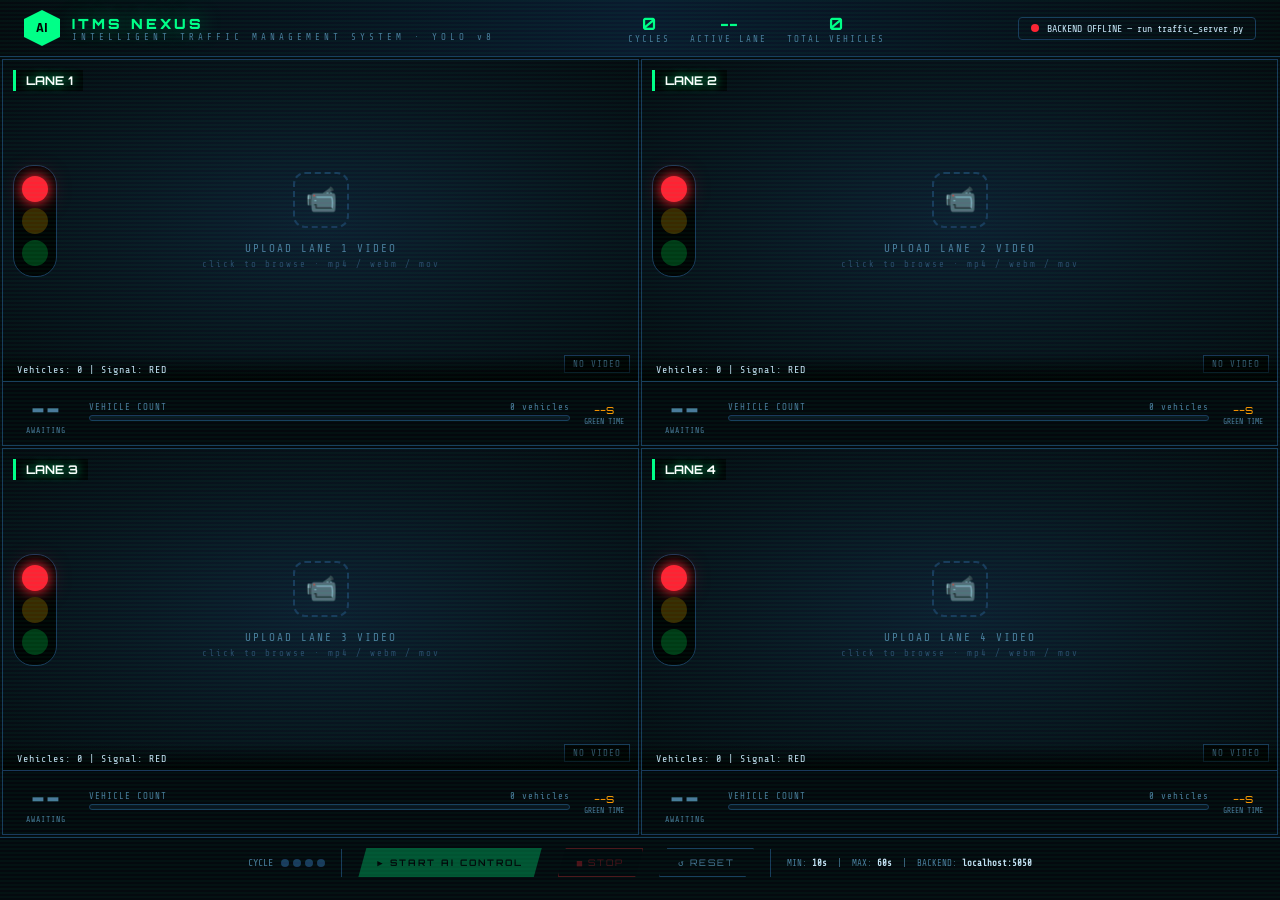
==== traffic_dashboard.html @ fb461bec "Initial commit - AI Traffic Control System" ====
<!DOCTYPE html>
<html lang="en">
<head>
<meta charset="UTF-8" />
<meta name="viewport" content="width=device-width, initial-scale=1.0"/>
<title>AI Traffic Control System</title>
<style>
  @import url('https://fonts.googleapis.com/css2?family=Orbitron:wght@400;700;900&family=Share+Tech+Mono&family=Rajdhani:wght@300;400;600;700&display=swap');

  :root {
    --red: #ff2233;
    --amber: #ff9900;
    --green: #00ff88;
    --bg: #050a0f;
    --panel: #0a1520;
    --border: #1a3a5c;
    --text: #c8e4f8;
    --dim: #4a7a9b;
    --scan: rgba(0,255,136,0.04);
  }

  * { margin:0; padding:0; box-sizing:border-box; }

  body {
    background: var(--bg);
    color: var(--text);
    font-family: 'Rajdhani', sans-serif;
    min-height: 100vh;
    overflow-x: hidden;
  }

  body::before {
    content:'';
    position:fixed; inset:0;
    background: repeating-linear-gradient(0deg,transparent,transparent 2px,var(--scan) 2px,var(--scan) 4px);
    pointer-events:none; z-index:999;
  }

  /* ── HEADER ── */
  header {
    display:flex; align-items:center; justify-content:space-between;
    padding:10px 24px;
    border-bottom:1px solid var(--border);
    background:linear-gradient(90deg,#050a0f,#0a1a2e,#050a0f);
    position:sticky; top:0; z-index:100;
  }
  .logo { display:flex; align-items:center; gap:12px; }
  .logo-icon {
    width:36px; height:36px; background:var(--green);
    clip-path:polygon(50% 0%,100% 25%,100% 75%,50% 100%,0% 75%,0% 25%);
    display:flex; align-items:center; justify-content:center;
    font-size:14px; color:#000; font-weight:900;
    animation:pulse-logo 2s ease-in-out infinite;
  }
  @keyframes pulse-logo{0%,100%{box-shadow:0 0 0 0 rgba(0,255,136,0.4);}50%{box-shadow:0 0 0 8px rgba(0,255,136,0);}}
  .logo-text h1{font-family:'Orbitron',monospace;font-size:14px;font-weight:900;letter-spacing:3px;color:var(--green);text-shadow:0 0 20px rgba(0,255,136,0.5);}
  .logo-text p{font-size:9px;letter-spacing:4px;color:var(--dim);font-family:'Share Tech Mono',monospace;}

  .header-stats{display:flex;gap:20px;}
  .hstat{text-align:center;}
  .hstat-val{font-family:'Orbitron',monospace;font-size:17px;font-weight:700;color:var(--green);}
  .hstat-lbl{font-size:9px;letter-spacing:2px;color:var(--dim);font-family:'Share Tech Mono',monospace;}

  .backend-status{
    display:flex;align-items:center;gap:8px;
    font-family:'Share Tech Mono',monospace;font-size:10px;
    padding:5px 12px; border:1px solid var(--border); border-radius:4px;
  }
  .status-dot{width:8px;height:8px;border-radius:50%;background:var(--dim);transition:background 0.3s;}
  .status-dot.online{background:var(--green);animation:blink 1.2s infinite;}
  .status-dot.error{background:var(--red);}
  @keyframes blink{0%,100%{opacity:1;}50%{opacity:0.3;}}

  /* ── MAIN GRID ── */
  .main {
    display:grid;
    grid-template-columns:1fr 1fr;
    grid-template-rows:1fr 1fr;
    gap:2px; padding:2px;
    height:calc(100vh - 120px);
  }

  /* ── LANE CARD ── */
  .lane-card {
    position:relative;
    background:var(--panel);
    border:1px solid var(--border);
    overflow:hidden;
    display:flex; flex-direction:column;
    transition:border-color 0.3s, box-shadow 0.3s;
  }
  .lane-card.active {
    border-color:var(--green);
    box-shadow:inset 0 0 30px rgba(0,255,136,0.05),0 0 20px rgba(0,255,136,0.15);
  }
  .lane-card.active::after {
    content:'● ACTIVE';
    position:absolute; top:8px; right:10px;
    background:var(--green); color:#000;
    font-family:'Orbitron',monospace; font-size:7px; font-weight:900;
    padding:2px 8px; letter-spacing:2px; z-index:15;
    animation:active-pulse 0.6s ease-in-out infinite alternate;
  }
  @keyframes active-pulse{from{opacity:1;}to{opacity:0.5;}}

  /* ── VIDEO AREA ── */
  .video-wrap{position:relative;flex:1;background:#000;overflow:hidden;}
  .video-wrap video{width:100%;height:100%;object-fit:cover;display:block;}

  .bbox-canvas {
  position: absolute;
  top: 0;
  left: 0;
  width: 100%;
  height: 100%;
  pointer-events: none;
}

  .video-placeholder {
    width:100%; height:100%;
    display:flex; flex-direction:column; align-items:center; justify-content:center; gap:14px;
    cursor:pointer;
    background:radial-gradient(ellipse at center,#0d1e30 0%,#050a0f 100%);
    transition:background 0.3s;
  }
  .video-placeholder:hover{background:radial-gradient(ellipse at center,#0d2a40 0%,#050a0f 100%);}
  .upload-icon{
    width:56px; height:56px;
    border:2px dashed var(--border); border-radius:12px;
    display:flex; align-items:center; justify-content:center; font-size:26px;
    transition:border-color 0.3s,transform 0.3s;
  }
  .video-placeholder:hover .upload-icon{border-color:var(--green);transform:scale(1.05);}
  .upload-text{text-align:center;font-size:11px;letter-spacing:2px;color:var(--dim);font-family:'Share Tech Mono',monospace;}
  .upload-text span{display:block;margin-top:4px;font-size:9px;color:#2a4a6a;}

  /* ── TRAFFIC LIGHT ── */
  .traffic-light{
    position:absolute; left:10px; top:50%; transform:translateY(-50%);
    display:flex; flex-direction:column; gap:6px;
    background:rgba(0,0,0,0.85); border:1px solid #1a3a5c;
    border-radius:20px; padding:10px 8px; z-index:20;
  }
  .light{width:26px;height:26px;border-radius:50%;transition:all 0.3s;}
  .light.red-l   {background:#3a0a0a;}
  .light.amber-l {background:#3a2a00;}
  .light.green-l {background:#003a15;}
  .light.red-l.on   {background:var(--red);  box-shadow:0 0 12px var(--red),  0 0 24px rgba(255,34,51,0.4);}
  .light.amber-l.on {background:var(--amber);box-shadow:0 0 12px var(--amber),0 0 24px rgba(255,153,0,0.4);}
  .light.green-l.on {background:var(--green);box-shadow:0 0 12px var(--green),0 0 24px rgba(0,255,136,0.4);}

  /* ── LANE LABEL ── */
  .lane-label{
    position:absolute; top:10px; left:10px;
    font-family:'Orbitron',monospace; font-size:12px; font-weight:700;
    color:#fff; text-shadow:0 0 10px rgba(0,255,136,0.8);
    background:rgba(0,0,0,0.65); padding:3px 10px;
    border-left:3px solid var(--green); z-index:10;
  }

  /* ── ANALYSIS BADGE ── */
  .analysis-badge{
    position:absolute; bottom:8px; right:8px;
    background:rgba(0,0,0,0.75); border:1px solid var(--border);
    font-family:'Share Tech Mono',monospace; font-size:9px;
    color:var(--dim); padding:3px 8px; letter-spacing:1px; z-index:10;
    transition:color 0.3s,border-color 0.3s;
  }
  .analysis-badge.detecting{color:var(--amber);border-color:var(--amber);animation:blink 0.8s infinite;}
  .analysis-badge.done{color:var(--green);border-color:rgba(0,255,136,0.4);}

  /* ── DENSITY OVERLAY ── */
  .density-overlay{
    position:absolute; bottom:0; left:0; right:0;
    background:linear-gradient(transparent,rgba(0,0,0,0.88));
    padding:10px 14px 6px;
    font-family:'Share Tech Mono',monospace; font-size:10px;
    color:#c8e4f8; letter-spacing:1px; z-index:10;
  }

  /* ── SCANNING LINE ── */
  .scanning .scan-line{
    position:absolute; left:0; right:0; height:2px;
    background:linear-gradient(90deg,transparent,var(--green),transparent);
    animation:scan-move 1.8s linear infinite;
    pointer-events:none; z-index:5;
  }
  @keyframes scan-move{from{top:0;}to{top:100%;}}

  /* ── BOTTOM BAR ── */
  .lane-bottom{
    padding:7px 12px;
    background:rgba(0,0,0,0.6);
    border-top:1px solid var(--border);
    display:flex; align-items:center; gap:12px;
    min-height:64px;
  }

  .timer-block{display:flex;flex-direction:column;align-items:center;gap:2px;min-width:62px;}
  .timer-display{
    font-family:'Orbitron',monospace; font-size:26px; font-weight:900;
    letter-spacing:2px; transition:color 0.3s,text-shadow 0.3s;
    color:var(--dim);
  }
  .timer-display.counting{color:var(--green);text-shadow:0 0 15px rgba(0,255,136,0.6);}
  .timer-display.waiting {color:var(--red);  text-shadow:0 0 10px rgba(255,34,51,0.4);}
  .timer-sub{font-family:'Share Tech Mono',monospace;font-size:8px;color:var(--dim);letter-spacing:1px;}

  .density-bar-wrap{flex:1;}
  .density-label{
    display:flex; justify-content:space-between;
    font-family:'Share Tech Mono',monospace; font-size:9px;
    color:var(--dim); margin-bottom:3px; letter-spacing:1px;
  }
  .density-bar{height:6px;background:#0a1520;border-radius:3px;overflow:hidden;border:1px solid var(--border);}
  .density-fill{height:100%;border-radius:3px;transition:width 0.6s ease,background 0.6s;}

  /* vehicle type pills */
  .vtype-row{display:flex;gap:5px;margin-top:5px;flex-wrap:wrap;}
  .vpill{
    font-family:'Share Tech Mono',monospace; font-size:8px;
    padding:2px 6px; border-radius:2px;
    background:rgba(0,255,136,0.08); border:1px solid rgba(0,255,136,0.2);
    color:var(--green); letter-spacing:1px;
  }
  .vpill.zero{color:var(--dim);background:transparent;border-color:var(--border);}

  /* ── CONTROL PANEL ── */
  #control-panel{
    padding:10px 24px;
    background:rgba(5,10,15,0.97);
    border-top:1px solid var(--border);
    display:flex; align-items:center; justify-content:center; gap:16px;
    flex-wrap:wrap;
  }

  .btn{
    font-family:'Orbitron',monospace; font-size:9px; letter-spacing:2px;
    padding:8px 18px; border:1px solid var(--border);
    background:transparent; color:var(--dim); cursor:pointer;
    transition:all 0.2s;
    clip-path:polygon(8px 0%,100% 0%,calc(100% - 8px) 100%,0% 100%);
  }
  .btn:hover{border-color:var(--green);color:var(--green);background:rgba(0,255,136,0.05);}
  .btn.primary{border-color:var(--green);color:#000;background:var(--green);font-weight:700;}
  .btn.primary:hover{background:#00ffaa;box-shadow:0 0 20px rgba(0,255,136,0.4);}
  .btn.danger{border-color:var(--red);color:var(--red);}
  .btn.danger:hover{background:rgba(255,34,51,0.1);}
  .btn:disabled{opacity:0.3;cursor:not-allowed;}

  .ctrl-sep{width:1px;height:28px;background:var(--border);}

  .cycle-indicator{display:flex;align-items:center;gap:8px;font-family:'Share Tech Mono',monospace;font-size:10px;color:var(--dim);}
  .cycle-dots{display:flex;gap:4px;}
  .cycle-dot{width:8px;height:8px;border-radius:50%;background:var(--border);transition:background 0.3s;}
  .cycle-dot.active{background:var(--green);box-shadow:0 0 8px var(--green);}

  /* ── TOAST ── */
  #toast{
    position:fixed; bottom:80px; left:50%; transform:translateX(-50%);
    background:#0a1a2e; border:1px solid var(--border);
    font-family:'Share Tech Mono',monospace; font-size:11px; color:var(--text);
    padding:8px 20px; letter-spacing:1px; z-index:500;
    opacity:0; transition:opacity 0.3s; pointer-events:none;
    white-space:nowrap;
  }
  #toast.show{opacity:1;}

  input[type=file]{display:none;}
</style>
</head>
<body>

<header>
  <div class="logo">
    <div class="logo-icon">AI</div>
    <div class="logo-text">
      <h1>ITMS NEXUS</h1>
      <p>INTELLIGENT TRAFFIC MANAGEMENT SYSTEM · YOLO v8</p>
    </div>
  </div>
  <div class="header-stats">
    <div class="hstat"><div class="hstat-val" id="h-cycle">0</div><div class="hstat-lbl">CYCLES</div></div>
    <div class="hstat"><div class="hstat-val" id="h-active">--</div><div class="hstat-lbl">ACTIVE LANE</div></div>
    <div class="hstat"><div class="hstat-val" id="h-total">0</div><div class="hstat-lbl">TOTAL VEHICLES</div></div>
  </div>
  <div class="backend-status">
    <div class="status-dot" id="sdot"></div>
    <span id="sys-status">CONNECTING...</span>
  </div>
</header>

<div class="main" id="main-grid"></div>

<div id="control-panel">
  <div class="cycle-indicator">
    <span>CYCLE</span>
    <div class="cycle-dots">
      <div class="cycle-dot" id="cd0"></div>
      <div class="cycle-dot" id="cd1"></div>
      <div class="cycle-dot" id="cd2"></div>
      <div class="cycle-dot" id="cd3"></div>
    </div>
  </div>
  <div class="ctrl-sep"></div>
  <button class="btn primary" id="btn-start" onclick="startSystem()" disabled>▶ START AI CONTROL</button>
  <button class="btn danger"  id="btn-stop"  onclick="stopSystem()"  disabled>■ STOP</button>
  <button class="btn" onclick="resetAll()">↺ RESET</button>
  <div class="ctrl-sep"></div>
  <span style="font-family:'Share Tech Mono',monospace;font-size:9px;color:var(--dim)">
    MIN: <b style="color:var(--text)">10s</b> &nbsp;|&nbsp; MAX: <b style="color:var(--text)">60s</b> &nbsp;|&nbsp; BACKEND: <b style="color:var(--text)">localhost:5050</b>
  </span>
</div>

<div id="toast"></div>

<!-- Hidden file inputs -->
<input type="file" id="file0" accept="video/*" onchange="loadVideo(0,this)">
<input type="file" id="file1" accept="video/*" onchange="loadVideo(1,this)">
<input type="file" id="file2" accept="video/*" onchange="loadVideo(2,this)">
<input type="file" id="file3" accept="video/*" onchange="loadVideo(3,this)">

<script>
const API = "http://localhost:5050";
const MIN_GREEN = 10, MAX_GREEN = 60;

// Lane layout:
// [0] Lane 1 - top-left   | [1] Lane 2 - top-right
// [2] Lane 3 - bottom-left | [3] Lane 4 - bottom-right
// Clockwise order: Lane1 → Lane2 → Lane4 → Lane3 → repeat (indices: 0,1,3,2)
const CLOCKWISE = [0, 1, 3, 2];

const LANES = [
  { id:0, label:'LANE 1', density:0, signal:'red', video:false, counts:{} },
  { id:1, label:'LANE 2', density:0, signal:'red', video:false, counts:{} },
  { id:2, label:'LANE 3', density:0, signal:'red', video:false, counts:{} },
  { id:3, label:'LANE 4', density:0, signal:'red', video:false, counts:{} },
];

let running = false, activeLane = -1, cycleCount = 0;
let backendOnline = false;
let analyzedLanes = new Set();

// ── UI BUILD ──────────────────────────────────────────────
function buildUI() {
  const grid = document.getElementById('main-grid');
  grid.innerHTML = '';
  LANES.forEach(lane => {
    const card = document.createElement('div');
    card.className = 'lane-card';
    card.id = `card-${lane.id}`;
    card.innerHTML = `
      <div class="video-wrap" id="vwrap-${lane.id}">
        <div class="scan-line" style="display:none" id="scanline-${lane.id}"></div>
        <div class="video-placeholder" id="placeholder-${lane.id}" onclick="document.getElementById('file${lane.id}').click()">
          <div class="upload-icon">📹</div>
          <div class="upload-text">UPLOAD ${lane.label} VIDEO<span>click to browse · mp4 / webm / mov</span></div>
        </div>
        <video id="vid-${lane.id}" style="display:none" loop muted playsinline></video>
          <canvas id="canvas-${lane.id}" class="bbox-canvas"></canvas>
        <div class="traffic-light" id="tl-${lane.id}">
          <div class="light red-l"   id="rl-${lane.id}"></div>
          <div class="light amber-l" id="al-${lane.id}"></div>
          <div class="light green-l" id="gl-${lane.id}"></div>
        </div>
        <div class="lane-label">${lane.label}</div>
        <div class="analysis-badge" id="abadge-${lane.id}">NO VIDEO</div>
        <div class="density-overlay" id="doverlay-${lane.id}">
          Density: -- | Signal: RED
        </div>
      </div>
      <div class="lane-bottom">
        <div class="timer-block">
          <div class="timer-display" id="tdisplay-${lane.id}">--</div>
          <div class="timer-sub"    id="tsub-${lane.id}">AWAITING</div>
        </div>
        <div class="density-bar-wrap">
          <div class="density-label">
            <span>VEHICLE COUNT</span>
            <span id="dcount-${lane.id}">0 vehicles</span>
          </div>
          <div class="density-bar">
            <div class="density-fill" id="dbar-${lane.id}" style="width:0%;background:var(--dim)"></div>
          </div>
          <div class="vtype-row" id="vtypes-${lane.id}"></div>
        </div>
        <div style="text-align:center;min-width:44px;">
          <div style="font-family:'Orbitron',monospace;font-size:12px;color:var(--amber)" id="alloc-${lane.id}">--s</div>
          <div style="font-family:'Share Tech Mono',monospace;font-size:8px;color:var(--dim)">GREEN TIME</div>
        </div>
      </div>
    `;
    grid.appendChild(card);
  });
  setSignal(-1, 'red');
}

// ── BACKEND HEALTH CHECK ──────────────────────────────────
async function checkBackend() {
  try {
    const r = await fetch(`${API}/health`, { signal: AbortSignal.timeout(2000) });
    if (r.ok) {
      backendOnline = true;
      document.getElementById('sdot').className = 'status-dot online';
      document.getElementById('sys-status').textContent = 'YOLO BACKEND ONLINE';
      document.getElementById('btn-start').disabled = false;
      return true;
    }
  } catch {}
  backendOnline = false;
  document.getElementById('sdot').className = 'status-dot error';
  document.getElementById('sys-status').textContent = 'BACKEND OFFLINE — run traffic_server.py';
  document.getElementById('btn-start').disabled = true;
  return false;
}

// ── VIDEO LOAD + YOLO ANALYSIS ────────────────────────────
async function loadVideo(id, input) {
  const file = input.files[0];
  if (!file) return;

  const url = URL.createObjectURL(file);
  LANES[id].video = true;

  const vid = document.getElementById(`vid-${id}`);
  const ph  = document.getElementById(`placeholder-${id}`);
  vid.src = url;
  vid.style.display = 'block';
  ph.style.display  = 'none';
  vid.load();

  // Show detecting state
  const badge = document.getElementById(`abadge-${id}`);
  badge.textContent = 'ANALYZING...';
  badge.className = 'analysis-badge detecting';
  toast(`Lane ${id+1}: sending to YOLO for analysis...`);

  // Send video to backend for YOLO analysis
  await analyzeVideoWithYOLO(id, file);
}

async function analyzeVideoWithYOLO(id, file) {
  if (!backendOnline) {
    toast('Backend offline! Start traffic_server.py first.');
    // fallback to a neutral density
    LANES[id].density = 10;
    updateDensityUI(id);
    return;
  }

  try {
    const fd = new FormData();
    fd.append('video', file);
    fd.append('lane_id', id);

    const r = await fetch(`${API}/analyze`, { method:'POST', body: fd });
    const data = await r.json();

    LANES[id].density = data.density;
    LANES[id].counts  = data.counts || {};
    analyzedLanes.add(id);

    const badge = document.getElementById(`abadge-${id}`);
    badge.textContent = `${data.density} vehicles · ${data.sample_frames} frames`;
    badge.className = 'analysis-badge done';

    updateDensityUI(id);
    toast(`Lane ${id+1}: detected ${data.density} vehicles avg across ${data.sample_frames} frames`);

  } catch (e) {
    toast(`Lane ${id+1}: analysis failed — ${e.message}`);
    const badge = document.getElementById(`abadge-${id}`);
    badge.textContent = 'ANALYSIS FAILED';
    badge.className = 'analysis-badge';
    LANES[id].density = 10;
    updateDensityUI(id);
  }
}

// ── RE-ANALYSE A FRAME LIVE (called every N seconds during green) ──
async function liveReanalyze(id) {
  const vid = document.getElementById(`vid-${id}`);
  if (!vid || !LANES[id].video || !backendOnline) return;

  // Capture current frame via canvas
  const canvas = document.createElement('canvas');
  canvas.width  = vid.videoWidth  || 320;
  canvas.height = vid.videoHeight || 240;
  const ctx = canvas.getContext('2d');
  ctx.drawImage(vid, 0, 0, canvas.width, canvas.height);
  const b64 = canvas.toDataURL('image/jpeg', 0.7).split(',')[1];

  try {
    const r = await fetch(`${API}/analyze_frame`, {
      method:'POST',
      headers:{'Content-Type':'application/json'},
      body: JSON.stringify({ lane_id: id, frame: b64 }),
      signal: AbortSignal.timeout(4000),
    });
    const data = await r.json();
    LANES[id].density = data.density;
    LANES[id].counts  = data.counts || {};

    if (data.boxes) {
    drawBoxes(id, data.boxes);
    }
    updateDensityUI(id);
    } 
    catch {}
}

// ── DENSITY UI ────────────────────────────────────────────
const DENSITY_TO_TIME = d => Math.min(MAX_GREEN, Math.max(MIN_GREEN, Math.round(d * 2.5)));
const MAX_D = 30;

function updateDensityUI(id) {
  const d   = LANES[id].density;
  const pct = Math.min(100, Math.round((d / MAX_D) * 100));
  const t   = DENSITY_TO_TIME(d);

  document.getElementById(`dcount-${id}`).textContent = `${d} vehicles`;
  document.getElementById(`alloc-${id}`).textContent  = `${t}s`;

  const bar = document.getElementById(`dbar-${id}`);
  bar.style.width      = pct + '%';
  bar.style.background = pct > 70 ? '#ff2233' : pct > 40 ? '#ff9900' : '#00ff88';

  document.getElementById(`doverlay-${id}`).textContent =
    `Vehicles: ${d} | Signal: ${LANES[id].signal.toUpperCase()}`;

  // Vehicle type pills
  const row = document.getElementById(`vtypes-${id}`);
  row.innerHTML = '';
  const counts = LANES[id].counts || {};
  ['Car','Truck','Bus','Motorcycle','Bicycle'].forEach(type => {
    const n = counts[type] || 0;
    const pill = document.createElement('div');
    pill.className = 'vpill' + (n === 0 ? ' zero' : '');
    pill.textContent = `${type}: ${Math.round(n)}`;
    row.appendChild(pill);
  });
}

// ── SIGNAL ────────────────────────────────────────────────
function setSignal(id, state) {
  const ids = id === -1 ? [0,1,2,3] : [id];
  const s   = id === -1 ? 'red' : state;
  ids.forEach(i => {
    LANES[i].signal = s;
    const rl = document.getElementById(`rl-${i}`);
    const al = document.getElementById(`al-${i}`);
    const gl = document.getElementById(`gl-${i}`);
    if (!rl) return;
    rl.className = 'light red-l';
    al.className = 'light amber-l';
    gl.className = 'light green-l';
    if (s === 'red'   ) rl.classList.add('on');
    if (s === 'amber' ) al.classList.add('on');
    if (s === 'green' ) gl.classList.add('on');
    if (s === 'red+amber') { rl.classList.add('on'); al.classList.add('on'); }
    const ov = document.getElementById(`doverlay-${i}`);
    if (ov) ov.textContent = `Vehicles: ${LANES[i].density} | Signal: ${s.toUpperCase()}`;
  });
}

function setActiveCard(id) {
  [0,1,2,3].forEach(i => {
    document.getElementById(`card-${i}`)?.classList.toggle('active', i === id);
    const sl = document.getElementById(`scanline-${i}`);
    if (sl) sl.style.display = (i === id) ? 'block' : 'none';
  });
}

function updateCycleDots(id) {
  // Map lane id to clockwise position dot
  const pos = CLOCKWISE.indexOf(id);
  [0,1,2,3].forEach(i => document.getElementById(`cd${i}`)?.classList.toggle('active', i === pos));
}

// ── MAIN CYCLE ────────────────────────────────────────────
async function startSystem() {
  if (running) return;
  if (!backendOnline) { toast('Backend offline — start traffic_server.py first'); return; }
  running = true;
  document.getElementById('btn-start').disabled = true;
  document.getElementById('btn-stop').disabled  = false;
  document.getElementById('sys-status').textContent = 'AI CONTROL ACTIVE';
  runCycle();
}

async function runCycle() {
  if (!running) return;
  cycleCount++;
  document.getElementById('h-cycle').textContent = cycleCount;

  for (let qi = 0; qi < CLOCKWISE.length; qi++) {
    if (!running) break;
    const id = CLOCKWISE[qi];
    activeLane = id;

    const d = LANES[id].density;
    const t = DENSITY_TO_TIME(d);

    document.getElementById('h-active').textContent = `LANE ${id+1}`;
    document.getElementById('h-total').textContent  = LANES.reduce((s,l)=>s+(l.density||0),0);

    // All red + stop videos
    [0,1,2,3].forEach(i => { setSignal(i,'red'); stopVideo(i); });
    setActiveCard(id);
    updateCycleDots(id);

    await sleep(500);
    if (!running) break;

    // Go green
    setSignal(id, 'green');
    playVideo(id);

    const td = document.getElementById(`tdisplay-${id}`);
    const ts = document.getElementById(`tsub-${id}`);
    td.className = 'timer-display counting';
    ts.textContent = 'GREEN · GO';

    [0,1,2,3].filter(i=>i!==id).forEach(i => {
      document.getElementById(`tdisplay-${i}`).className = 'timer-display waiting';
      document.getElementById(`tsub-${i}`).textContent   = 'WAITING';
    });

    // Live re-analyze every 8s during green phase
    const reanalyzeTimer = setInterval(() => liveReanalyze(id), 8000);

    await countdown(id, t);
    clearInterval(reanalyzeTimer);
    if (!running) break;

    // Amber
    setSignal(id, 'amber');
    td.className   = 'timer-display waiting';
    ts.textContent = 'AMBER';
    await sleep(2000);
    if (!running) break;

    setSignal(id, 'red');
    td.className   = 'timer-display';
    td.textContent = '--';
    ts.textContent = 'DONE';
    stopVideo(id);
  }

  if (running) setTimeout(runCycle, 300);
}

function countdown(id, secs) {
  return new Promise(resolve => {
    let t = secs;
    const td = document.getElementById(`tdisplay-${id}`);
    td.textContent = t;
    const itv = setInterval(() => {
      if (!running) { clearInterval(itv); resolve(); return; }
      t--;
      td.textContent = t;
      // Show wait time on other lanes
      [0,1,2,3].filter(i=>i!==id).forEach(i => {
        document.getElementById(`tdisplay-${i}`).textContent = t + 2;
      });
      if (t <= 0) { clearInterval(itv); resolve(); }
    }, 1000);
  });
}

function playVideo(id) {
  const v = document.getElementById(`vid-${id}`);
  if (v && LANES[id].video) v.play();
}
function stopVideo(id) {
  const v = document.getElementById(`vid-${id}`);
  if (v && LANES[id].video) v.pause();

  // Clear bounding boxes
  const canvas = document.getElementById(`canvas-${id}`);
  if (canvas) {
    const ctx = canvas.getContext('2d');
    ctx.clearRect(0, 0, canvas.width, canvas.height);
  }
}

function stopSystem() {
  running = false; activeLane = -1;
  document.getElementById('btn-start').disabled = false;
  document.getElementById('btn-stop').disabled  = true;
  document.getElementById('sys-status').textContent = 'SYSTEM PAUSED';
  [0,1,2,3].forEach(i => {
    setSignal(i,'red'); stopVideo(i);
    document.getElementById(`tdisplay-${i}`).className = 'timer-display';
    document.getElementById(`tdisplay-${i}`).textContent = '--';
    document.getElementById(`tsub-${i}`).textContent = 'STOPPED';
  });
  setActiveCard(-1);
  [0,1,2,3].forEach(i => document.getElementById(`cd${i}`)?.classList.remove('active'));
}

function resetAll() {
  stopSystem();
  analyzedLanes.clear();
  LANES.forEach((lane,i) => {
    lane.density=0; lane.signal='red'; lane.video=false; lane.counts={};
    const v = document.getElementById(`vid-${i}`);
    if (v) { v.src=''; v.style.display='none'; }
    document.getElementById(`placeholder-${i}`).style.display='flex';
    document.getElementById(`dcount-${i}`).textContent='0 vehicles';
    document.getElementById(`dbar-${i}`).style.width='0%';
    document.getElementById(`alloc-${i}`).textContent='--s';
    document.getElementById(`tdisplay-${i}`).textContent='--';
    document.getElementById(`tsub-${i}`).textContent='AWAITING';
    document.getElementById(`vtypes-${i}`).innerHTML='';
    document.getElementById(`abadge-${i}`).textContent='NO VIDEO';
    document.getElementById(`abadge-${i}`).className='analysis-badge';
    document.getElementById(`doverlay-${i}`).textContent='Vehicles: -- | Signal: RED';
  });
  cycleCount=0;
  document.getElementById('h-cycle').textContent='0';
  document.getElementById('h-active').textContent='--';
  document.getElementById('h-total').textContent='0';
}

// ── TOAST ─────────────────────────────────────────────────
function toast(msg) {
  const el = document.getElementById('toast');
  el.textContent = msg;
  el.classList.add('show');
  setTimeout(() => el.classList.remove('show'), 3500);
}

function drawBoxes(id, boxes) {
  const canvas = document.getElementById(`canvas-${id}`);
  const video  = document.getElementById(`vid-${id}`);
  if (!canvas || !video) return;

  const ctx = canvas.getContext('2d');

  canvas.width  = video.videoWidth;
  canvas.height = video.videoHeight;

  ctx.clearRect(0, 0, canvas.width, canvas.height);

  ctx.lineWidth = 2;
  ctx.font = "12px monospace";

  boxes.forEach(box => {
    const { x1, y1, x2, y2, label, conf } = box;

    ctx.strokeStyle = "#00ff88";
    ctx.strokeRect(x1, y1, x2 - x1, y2 - y1);

    ctx.fillStyle = "#00ff88";
    ctx.fillText(`${label} ${conf}`, x1, y1 - 5);
  });
}

// ── INIT ──────────────────────────────────────────────────
buildUI();
setSignal(-1,'red');
checkBackend();
setInterval(checkBackend, 5000); // keep polling backend status
</script>
</body>
</html>
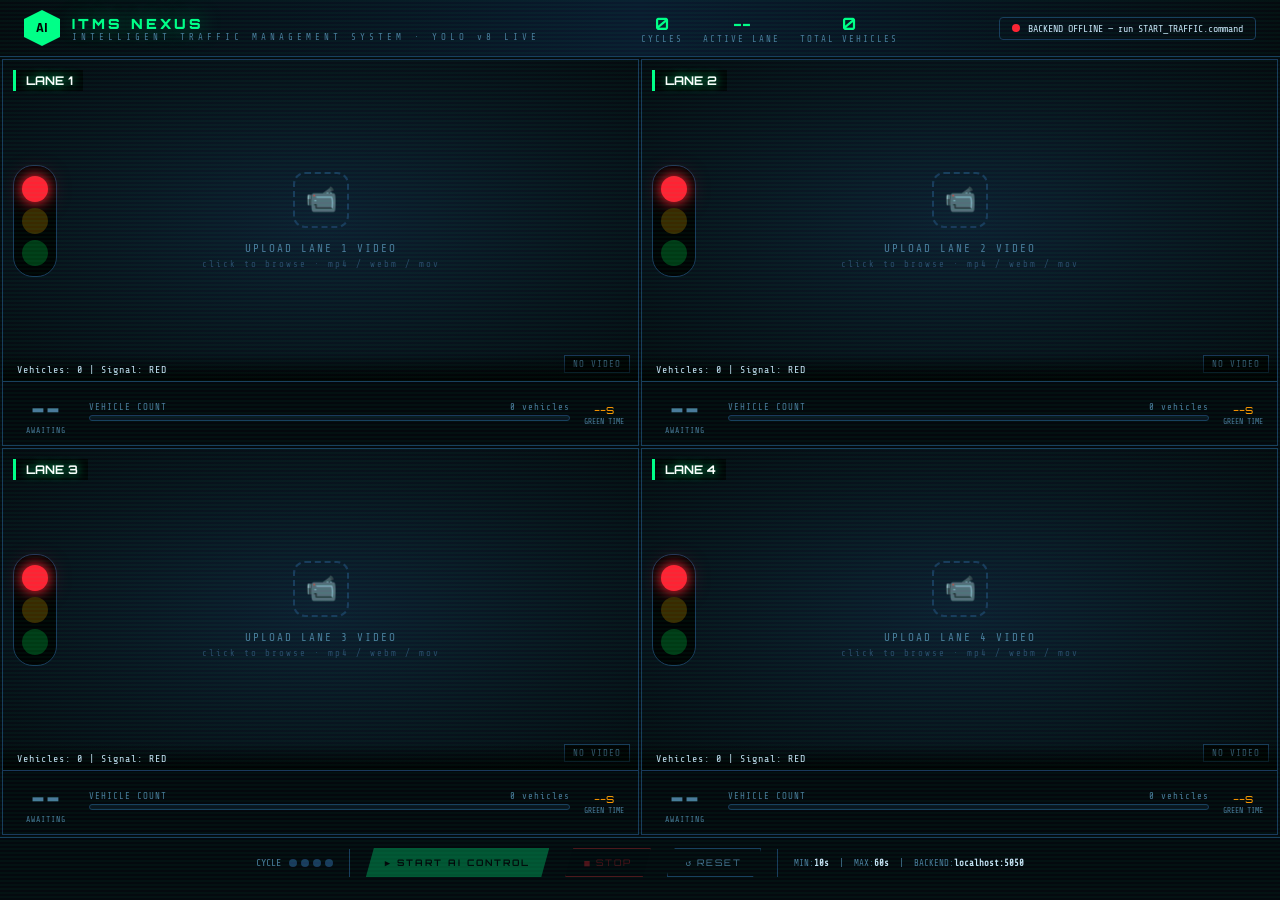
==== commit 0a4d58eb: "Updated traffic dashboard UI and tracking system" ====
--- a/traffic_dashboard.html
+++ b/traffic_dashboard.html
@@ -1,271 +1,109 @@
 <!DOCTYPE html>
 <html lang="en">
 <head>
-<meta charset="UTF-8" />
-<meta name="viewport" content="width=device-width, initial-scale=1.0"/>
+<meta charset="UTF-8"/>
+<meta name="viewport" content="width=device-width,initial-scale=1.0"/>
 <title>AI Traffic Control System</title>
 <style>
   @import url('https://fonts.googleapis.com/css2?family=Orbitron:wght@400;700;900&family=Share+Tech+Mono&family=Rajdhani:wght@300;400;600;700&display=swap');
-
-  :root {
-    --red: #ff2233;
-    --amber: #ff9900;
-    --green: #00ff88;
-    --bg: #050a0f;
-    --panel: #0a1520;
-    --border: #1a3a5c;
-    --text: #c8e4f8;
-    --dim: #4a7a9b;
-    --scan: rgba(0,255,136,0.04);
-  }
-
-  * { margin:0; padding:0; box-sizing:border-box; }
-
-  body {
-    background: var(--bg);
-    color: var(--text);
-    font-family: 'Rajdhani', sans-serif;
-    min-height: 100vh;
-    overflow-x: hidden;
-  }
-
-  body::before {
-    content:'';
-    position:fixed; inset:0;
-    background: repeating-linear-gradient(0deg,transparent,transparent 2px,var(--scan) 2px,var(--scan) 4px);
-    pointer-events:none; z-index:999;
-  }
-
-  /* ── HEADER ── */
-  header {
-    display:flex; align-items:center; justify-content:space-between;
-    padding:10px 24px;
-    border-bottom:1px solid var(--border);
-    background:linear-gradient(90deg,#050a0f,#0a1a2e,#050a0f);
-    position:sticky; top:0; z-index:100;
-  }
-  .logo { display:flex; align-items:center; gap:12px; }
-  .logo-icon {
-    width:36px; height:36px; background:var(--green);
-    clip-path:polygon(50% 0%,100% 25%,100% 75%,50% 100%,0% 75%,0% 25%);
-    display:flex; align-items:center; justify-content:center;
-    font-size:14px; color:#000; font-weight:900;
-    animation:pulse-logo 2s ease-in-out infinite;
-  }
+  :root{--red:#ff2233;--amber:#ff9900;--green:#00ff88;--bg:#050a0f;--panel:#0a1520;--border:#1a3a5c;--text:#c8e4f8;--dim:#4a7a9b;--scan:rgba(0,255,136,0.04);}
+  *{margin:0;padding:0;box-sizing:border-box;}
+  body{background:var(--bg);color:var(--text);font-family:'Rajdhani',sans-serif;min-height:100vh;overflow-x:hidden;}
+  body::before{content:'';position:fixed;inset:0;background:repeating-linear-gradient(0deg,transparent,transparent 2px,var(--scan) 2px,var(--scan) 4px);pointer-events:none;z-index:999;}
+
+  header{display:flex;align-items:center;justify-content:space-between;padding:10px 24px;border-bottom:1px solid var(--border);background:linear-gradient(90deg,#050a0f,#0a1a2e,#050a0f);position:sticky;top:0;z-index:100;}
+  .logo{display:flex;align-items:center;gap:12px;}
+  .logo-icon{width:36px;height:36px;background:var(--green);clip-path:polygon(50% 0%,100% 25%,100% 75%,50% 100%,0% 75%,0% 25%);display:flex;align-items:center;justify-content:center;font-size:14px;color:#000;font-weight:900;animation:pulse-logo 2s ease-in-out infinite;}
   @keyframes pulse-logo{0%,100%{box-shadow:0 0 0 0 rgba(0,255,136,0.4);}50%{box-shadow:0 0 0 8px rgba(0,255,136,0);}}
   .logo-text h1{font-family:'Orbitron',monospace;font-size:14px;font-weight:900;letter-spacing:3px;color:var(--green);text-shadow:0 0 20px rgba(0,255,136,0.5);}
   .logo-text p{font-size:9px;letter-spacing:4px;color:var(--dim);font-family:'Share Tech Mono',monospace;}
-
   .header-stats{display:flex;gap:20px;}
   .hstat{text-align:center;}
   .hstat-val{font-family:'Orbitron',monospace;font-size:17px;font-weight:700;color:var(--green);}
   .hstat-lbl{font-size:9px;letter-spacing:2px;color:var(--dim);font-family:'Share Tech Mono',monospace;}
-
-  .backend-status{
-    display:flex;align-items:center;gap:8px;
-    font-family:'Share Tech Mono',monospace;font-size:10px;
-    padding:5px 12px; border:1px solid var(--border); border-radius:4px;
-  }
+  .backend-status{display:flex;align-items:center;gap:8px;font-family:'Share Tech Mono',monospace;font-size:10px;padding:5px 12px;border:1px solid var(--border);border-radius:4px;}
   .status-dot{width:8px;height:8px;border-radius:50%;background:var(--dim);transition:background 0.3s;}
   .status-dot.online{background:var(--green);animation:blink 1.2s infinite;}
   .status-dot.error{background:var(--red);}
   @keyframes blink{0%,100%{opacity:1;}50%{opacity:0.3;}}
 
-  /* ── MAIN GRID ── */
-  .main {
-    display:grid;
-    grid-template-columns:1fr 1fr;
-    grid-template-rows:1fr 1fr;
-    gap:2px; padding:2px;
-    height:calc(100vh - 120px);
-  }
-
-  /* ── LANE CARD ── */
-  .lane-card {
-    position:relative;
-    background:var(--panel);
-    border:1px solid var(--border);
-    overflow:hidden;
-    display:flex; flex-direction:column;
-    transition:border-color 0.3s, box-shadow 0.3s;
-  }
-  .lane-card.active {
-    border-color:var(--green);
-    box-shadow:inset 0 0 30px rgba(0,255,136,0.05),0 0 20px rgba(0,255,136,0.15);
-  }
-  .lane-card.active::after {
-    content:'● ACTIVE';
-    position:absolute; top:8px; right:10px;
-    background:var(--green); color:#000;
-    font-family:'Orbitron',monospace; font-size:7px; font-weight:900;
-    padding:2px 8px; letter-spacing:2px; z-index:15;
-    animation:active-pulse 0.6s ease-in-out infinite alternate;
-  }
+  .main{display:grid;grid-template-columns:1fr 1fr;grid-template-rows:1fr 1fr;gap:2px;padding:2px;height:calc(100vh - 120px);}
+
+  .lane-card{position:relative;background:var(--panel);border:1px solid var(--border);overflow:hidden;display:flex;flex-direction:column;transition:border-color 0.3s,box-shadow 0.3s;}
+  .lane-card.active{border-color:var(--green);box-shadow:inset 0 0 30px rgba(0,255,136,0.05),0 0 20px rgba(0,255,136,0.15);}
+  .lane-card.active::after{content:'● ACTIVE';position:absolute;top:8px;right:10px;background:var(--green);color:#000;font-family:'Orbitron',monospace;font-size:7px;font-weight:900;padding:2px 8px;letter-spacing:2px;z-index:15;animation:active-pulse 0.6s ease-in-out infinite alternate;}
   @keyframes active-pulse{from{opacity:1;}to{opacity:0.5;}}
 
-  /* ── VIDEO AREA ── */
   .video-wrap{position:relative;flex:1;background:#000;overflow:hidden;}
   .video-wrap video{width:100%;height:100%;object-fit:cover;display:block;}
 
-  .bbox-canvas {
-  position: absolute;
-  top: 0;
-  left: 0;
-  width: 100%;
-  height: 100%;
-  pointer-events: none;
-}
-
-  .video-placeholder {
-    width:100%; height:100%;
-    display:flex; flex-direction:column; align-items:center; justify-content:center; gap:14px;
-    cursor:pointer;
-    background:radial-gradient(ellipse at center,#0d1e30 0%,#050a0f 100%);
-    transition:background 0.3s;
-  }
+  /* Canvas sits exactly over the video */
+  .bbox-canvas{position:absolute;top:0;left:0;width:100%;height:100%;pointer-events:none;z-index:6;}
+
+  .video-placeholder{width:100%;height:100%;display:flex;flex-direction:column;align-items:center;justify-content:center;gap:14px;cursor:pointer;background:radial-gradient(ellipse at center,#0d1e30 0%,#050a0f 100%);transition:background 0.3s;}
   .video-placeholder:hover{background:radial-gradient(ellipse at center,#0d2a40 0%,#050a0f 100%);}
-  .upload-icon{
-    width:56px; height:56px;
-    border:2px dashed var(--border); border-radius:12px;
-    display:flex; align-items:center; justify-content:center; font-size:26px;
-    transition:border-color 0.3s,transform 0.3s;
-  }
+  .upload-icon{width:56px;height:56px;border:2px dashed var(--border);border-radius:12px;display:flex;align-items:center;justify-content:center;font-size:26px;transition:border-color 0.3s,transform 0.3s;}
   .video-placeholder:hover .upload-icon{border-color:var(--green);transform:scale(1.05);}
   .upload-text{text-align:center;font-size:11px;letter-spacing:2px;color:var(--dim);font-family:'Share Tech Mono',monospace;}
   .upload-text span{display:block;margin-top:4px;font-size:9px;color:#2a4a6a;}
 
-  /* ── TRAFFIC LIGHT ── */
-  .traffic-light{
-    position:absolute; left:10px; top:50%; transform:translateY(-50%);
-    display:flex; flex-direction:column; gap:6px;
-    background:rgba(0,0,0,0.85); border:1px solid #1a3a5c;
-    border-radius:20px; padding:10px 8px; z-index:20;
-  }
+  .traffic-light{position:absolute;left:10px;top:50%;transform:translateY(-50%);display:flex;flex-direction:column;gap:6px;background:rgba(0,0,0,0.85);border:1px solid #1a3a5c;border-radius:20px;padding:10px 8px;z-index:20;}
   .light{width:26px;height:26px;border-radius:50%;transition:all 0.3s;}
-  .light.red-l   {background:#3a0a0a;}
-  .light.amber-l {background:#3a2a00;}
-  .light.green-l {background:#003a15;}
-  .light.red-l.on   {background:var(--red);  box-shadow:0 0 12px var(--red),  0 0 24px rgba(255,34,51,0.4);}
-  .light.amber-l.on {background:var(--amber);box-shadow:0 0 12px var(--amber),0 0 24px rgba(255,153,0,0.4);}
-  .light.green-l.on {background:var(--green);box-shadow:0 0 12px var(--green),0 0 24px rgba(0,255,136,0.4);}
-
-  /* ── LANE LABEL ── */
-  .lane-label{
-    position:absolute; top:10px; left:10px;
-    font-family:'Orbitron',monospace; font-size:12px; font-weight:700;
-    color:#fff; text-shadow:0 0 10px rgba(0,255,136,0.8);
-    background:rgba(0,0,0,0.65); padding:3px 10px;
-    border-left:3px solid var(--green); z-index:10;
-  }
-
-  /* ── ANALYSIS BADGE ── */
-  .analysis-badge{
-    position:absolute; bottom:8px; right:8px;
-    background:rgba(0,0,0,0.75); border:1px solid var(--border);
-    font-family:'Share Tech Mono',monospace; font-size:9px;
-    color:var(--dim); padding:3px 8px; letter-spacing:1px; z-index:10;
-    transition:color 0.3s,border-color 0.3s;
-  }
+  .light.red-l{background:#3a0a0a;} .light.amber-l{background:#3a2a00;} .light.green-l{background:#003a15;}
+  .light.red-l.on{background:var(--red);box-shadow:0 0 12px var(--red),0 0 24px rgba(255,34,51,0.4);}
+  .light.amber-l.on{background:var(--amber);box-shadow:0 0 12px var(--amber),0 0 24px rgba(255,153,0,0.4);}
+  .light.green-l.on{background:var(--green);box-shadow:0 0 12px var(--green),0 0 24px rgba(0,255,136,0.4);}
+
+  .lane-label{position:absolute;top:10px;left:10px;font-family:'Orbitron',monospace;font-size:12px;font-weight:700;color:#fff;text-shadow:0 0 10px rgba(0,255,136,0.8);background:rgba(0,0,0,0.65);padding:3px 10px;border-left:3px solid var(--green);z-index:10;}
+
+  .box-legend{position:absolute;top:10px;right:10px;display:flex;flex-direction:column;gap:3px;z-index:10;}
+  .box-legend-item{display:flex;align-items:center;gap:4px;font-family:'Share Tech Mono',monospace;font-size:8px;letter-spacing:1px;}
+  .box-swatch{width:10px;height:10px;border-radius:1px;}
+
+  .analysis-badge{position:absolute;bottom:8px;right:8px;background:rgba(0,0,0,0.75);border:1px solid var(--border);font-family:'Share Tech Mono',monospace;font-size:9px;color:var(--dim);padding:3px 8px;letter-spacing:1px;z-index:10;transition:color 0.3s,border-color 0.3s;}
   .analysis-badge.detecting{color:var(--amber);border-color:var(--amber);animation:blink 0.8s infinite;}
   .analysis-badge.done{color:var(--green);border-color:rgba(0,255,136,0.4);}
 
-  /* ── DENSITY OVERLAY ── */
-  .density-overlay{
-    position:absolute; bottom:0; left:0; right:0;
-    background:linear-gradient(transparent,rgba(0,0,0,0.88));
-    padding:10px 14px 6px;
-    font-family:'Share Tech Mono',monospace; font-size:10px;
-    color:#c8e4f8; letter-spacing:1px; z-index:10;
-  }
-
-  /* ── SCANNING LINE ── */
-  .scanning .scan-line{
-    position:absolute; left:0; right:0; height:2px;
-    background:linear-gradient(90deg,transparent,var(--green),transparent);
-    animation:scan-move 1.8s linear infinite;
-    pointer-events:none; z-index:5;
-  }
+  .density-overlay{position:absolute;bottom:0;left:0;right:0;background:linear-gradient(transparent,rgba(0,0,0,0.88));padding:10px 14px 6px;font-family:'Share Tech Mono',monospace;font-size:10px;color:#c8e4f8;letter-spacing:1px;z-index:10;}
+
+  .scanning .scan-line{position:absolute;left:0;right:0;height:2px;background:linear-gradient(90deg,transparent,var(--green),transparent);animation:scan-move 1.8s linear infinite;pointer-events:none;z-index:5;}
   @keyframes scan-move{from{top:0;}to{top:100%;}}
 
-  /* ── BOTTOM BAR ── */
-  .lane-bottom{
-    padding:7px 12px;
-    background:rgba(0,0,0,0.6);
-    border-top:1px solid var(--border);
-    display:flex; align-items:center; gap:12px;
-    min-height:64px;
-  }
-
+  .lane-bottom{padding:7px 12px;background:rgba(0,0,0,0.6);border-top:1px solid var(--border);display:flex;align-items:center;gap:12px;min-height:64px;}
   .timer-block{display:flex;flex-direction:column;align-items:center;gap:2px;min-width:62px;}
-  .timer-display{
-    font-family:'Orbitron',monospace; font-size:26px; font-weight:900;
-    letter-spacing:2px; transition:color 0.3s,text-shadow 0.3s;
-    color:var(--dim);
-  }
+  .timer-display{font-family:'Orbitron',monospace;font-size:26px;font-weight:900;letter-spacing:2px;transition:color 0.3s,text-shadow 0.3s;color:var(--dim);}
   .timer-display.counting{color:var(--green);text-shadow:0 0 15px rgba(0,255,136,0.6);}
-  .timer-display.waiting {color:var(--red);  text-shadow:0 0 10px rgba(255,34,51,0.4);}
+  .timer-display.waiting{color:var(--red);text-shadow:0 0 10px rgba(255,34,51,0.4);}
   .timer-sub{font-family:'Share Tech Mono',monospace;font-size:8px;color:var(--dim);letter-spacing:1px;}
 
   .density-bar-wrap{flex:1;}
-  .density-label{
-    display:flex; justify-content:space-between;
-    font-family:'Share Tech Mono',monospace; font-size:9px;
-    color:var(--dim); margin-bottom:3px; letter-spacing:1px;
-  }
+  .density-label{display:flex;justify-content:space-between;font-family:'Share Tech Mono',monospace;font-size:9px;color:var(--dim);margin-bottom:3px;letter-spacing:1px;}
   .density-bar{height:6px;background:#0a1520;border-radius:3px;overflow:hidden;border:1px solid var(--border);}
   .density-fill{height:100%;border-radius:3px;transition:width 0.6s ease,background 0.6s;}
 
-  /* vehicle type pills */
   .vtype-row{display:flex;gap:5px;margin-top:5px;flex-wrap:wrap;}
-  .vpill{
-    font-family:'Share Tech Mono',monospace; font-size:8px;
-    padding:2px 6px; border-radius:2px;
-    background:rgba(0,255,136,0.08); border:1px solid rgba(0,255,136,0.2);
-    color:var(--green); letter-spacing:1px;
-  }
-  .vpill.zero{color:var(--dim);background:transparent;border-color:var(--border);}
-
-  /* ── CONTROL PANEL ── */
-  #control-panel{
-    padding:10px 24px;
-    background:rgba(5,10,15,0.97);
-    border-top:1px solid var(--border);
-    display:flex; align-items:center; justify-content:center; gap:16px;
-    flex-wrap:wrap;
-  }
-
-  .btn{
-    font-family:'Orbitron',monospace; font-size:9px; letter-spacing:2px;
-    padding:8px 18px; border:1px solid var(--border);
-    background:transparent; color:var(--dim); cursor:pointer;
-    transition:all 0.2s;
-    clip-path:polygon(8px 0%,100% 0%,calc(100% - 8px) 100%,0% 100%);
-  }
+  .vpill{font-family:'Share Tech Mono',monospace;font-size:8px;padding:2px 6px;border-radius:2px;letter-spacing:1px;}
+  .vpill.moto{background:rgba(0,255,136,0.1);border:1px solid rgba(0,255,136,0.4);color:#00ff88;}
+  .vpill.car{background:rgba(0,255,136,0.1);border:1px solid rgba(0,255,136,0.4);color:#00ff88;}
+  .vpill.heavy{background:rgba(0,255,136,0.1);border:1px solid rgba(0,255,136,0.4);color:#00ff88;}
+  .vpill.zero{color:var(--dim);background:transparent;border:1px solid var(--border);}
+
+  #control-panel{padding:10px 24px;background:rgba(5,10,15,0.97);border-top:1px solid var(--border);display:flex;align-items:center;justify-content:center;gap:16px;flex-wrap:wrap;}
+  .btn{font-family:'Orbitron',monospace;font-size:9px;letter-spacing:2px;padding:8px 18px;border:1px solid var(--border);background:transparent;color:var(--dim);cursor:pointer;transition:all 0.2s;clip-path:polygon(8px 0%,100% 0%,calc(100% - 8px) 100%,0% 100%);}
   .btn:hover{border-color:var(--green);color:var(--green);background:rgba(0,255,136,0.05);}
   .btn.primary{border-color:var(--green);color:#000;background:var(--green);font-weight:700;}
   .btn.primary:hover{background:#00ffaa;box-shadow:0 0 20px rgba(0,255,136,0.4);}
   .btn.danger{border-color:var(--red);color:var(--red);}
   .btn.danger:hover{background:rgba(255,34,51,0.1);}
   .btn:disabled{opacity:0.3;cursor:not-allowed;}
-
   .ctrl-sep{width:1px;height:28px;background:var(--border);}
-
   .cycle-indicator{display:flex;align-items:center;gap:8px;font-family:'Share Tech Mono',monospace;font-size:10px;color:var(--dim);}
   .cycle-dots{display:flex;gap:4px;}
   .cycle-dot{width:8px;height:8px;border-radius:50%;background:var(--border);transition:background 0.3s;}
   .cycle-dot.active{background:var(--green);box-shadow:0 0 8px var(--green);}
 
-  /* ── TOAST ── */
-  #toast{
-    position:fixed; bottom:80px; left:50%; transform:translateX(-50%);
-    background:#0a1a2e; border:1px solid var(--border);
-    font-family:'Share Tech Mono',monospace; font-size:11px; color:var(--text);
-    padding:8px 20px; letter-spacing:1px; z-index:500;
-    opacity:0; transition:opacity 0.3s; pointer-events:none;
-    white-space:nowrap;
-  }
+  #toast{position:fixed;bottom:80px;left:50%;transform:translateX(-50%);background:#0a1a2e;border:1px solid var(--border);font-family:'Share Tech Mono',monospace;font-size:11px;color:var(--text);padding:8px 20px;letter-spacing:1px;z-index:500;opacity:0;transition:opacity 0.3s;pointer-events:none;white-space:nowrap;}
   #toast.show{opacity:1;}
-
   input[type=file]{display:none;}
 </style>
 </head>
@@ -276,7 +114,7 @@
     <div class="logo-icon">AI</div>
     <div class="logo-text">
       <h1>ITMS NEXUS</h1>
-      <p>INTELLIGENT TRAFFIC MANAGEMENT SYSTEM · YOLO v8</p>
+      <p>INTELLIGENT TRAFFIC MANAGEMENT SYSTEM · YOLO v8 LIVE</p>
     </div>
   </div>
   <div class="header-stats">
@@ -308,13 +146,11 @@
   <button class="btn" onclick="resetAll()">↺ RESET</button>
   <div class="ctrl-sep"></div>
   <span style="font-family:'Share Tech Mono',monospace;font-size:9px;color:var(--dim)">
-    MIN: <b style="color:var(--text)">10s</b> &nbsp;|&nbsp; MAX: <b style="color:var(--text)">60s</b> &nbsp;|&nbsp; BACKEND: <b style="color:var(--text)">localhost:5050</b>
+    MIN:<b style="color:var(--text)">10s</b> &nbsp;|&nbsp; MAX:<b style="color:var(--text)">60s</b> &nbsp;|&nbsp; BACKEND:<b style="color:var(--text)">localhost:5050</b>
   </span>
 </div>
 
 <div id="toast"></div>
-
-<!-- Hidden file inputs -->
 <input type="file" id="file0" accept="video/*" onchange="loadVideo(0,this)">
 <input type="file" id="file1" accept="video/*" onchange="loadVideo(1,this)">
 <input type="file" id="file2" accept="video/*" onchange="loadVideo(2,this)">
@@ -322,26 +158,37 @@
 
 <script>
 const API = "http://localhost:5050";
-const MIN_GREEN = 10, MAX_GREEN = 60;
-
-// Lane layout:
-// [0] Lane 1 - top-left   | [1] Lane 2 - top-right
-// [2] Lane 3 - bottom-left | [3] Lane 4 - bottom-right
-// Clockwise order: Lane1 → Lane2 → Lane4 → Lane3 → repeat (indices: 0,1,3,2)
+const MIN_GREEN = 20, MAX_GREEN = 120, MAX_D = 30;
 const CLOCKWISE = [0, 1, 3, 2];
 
 const LANES = [
-  { id:0, label:'LANE 1', density:0, signal:'red', video:false, counts:{} },
-  { id:1, label:'LANE 2', density:0, signal:'red', video:false, counts:{} },
-  { id:2, label:'LANE 3', density:0, signal:'red', video:false, counts:{} },
-  { id:3, label:'LANE 4', density:0, signal:'red', video:false, counts:{} },
+  {id:0,label:'LANE 1',density:0,signal:'red',video:false,counts:{}},
+  {id:1,label:'LANE 2',density:0,signal:'red',video:false,counts:{}},
+  {id:2,label:'LANE 3',density:0,signal:'red',video:false,counts:{}},
+  {id:3,label:'LANE 4',density:0,signal:'red',video:false,counts:{}},
 ];
 
-let running = false, activeLane = -1, cycleCount = 0;
-let backendOnline = false;
-let analyzedLanes = new Set();
-
-// ── UI BUILD ──────────────────────────────────────────────
+let running = false, activeLane = -1, cycleCount = 0, backendOnline = false;
+
+// Per-lane tracking loop handles
+const trackingLoops = {0: null, 1: null, 2: null, 3: null};
+// Throttle — don't send a new frame until the previous one returned
+const trackingBusy  = {0: false, 1: false, 2: false, 3: false};
+const TRACK_INTERVAL = 150; // ms between frame sends (~5 fps detection)
+
+// ── BOX COLOUR BY TYPE ────────────────────────────────────────────────────────
+function boxColor(label) {
+  if (label === 'Motorcycle' || label === 'Bicycle') return '#00ff88';
+  if (label === 'Car')                               return '#ff9900';
+  return '#ff2233'; // Bus / Truck
+}
+function pillClass(label) {
+  if (label === 'Motorcycle' || label === 'Bicycle') return 'vpill moto';
+  if (label === 'Car')                               return 'vpill car';
+  return 'vpill heavy';
+}
+
+// ── BUILD UI ──────────────────────────────────────────────────────────────────
 function buildUI() {
   const grid = document.getElementById('main-grid');
   grid.innerHTML = '';
@@ -357,7 +204,7 @@
           <div class="upload-text">UPLOAD ${lane.label} VIDEO<span>click to browse · mp4 / webm / mov</span></div>
         </div>
         <video id="vid-${lane.id}" style="display:none" loop muted playsinline></video>
-          <canvas id="canvas-${lane.id}" class="bbox-canvas"></canvas>
+        <canvas id="canvas-${lane.id}" class="bbox-canvas"></canvas>
         <div class="traffic-light" id="tl-${lane.id}">
           <div class="light red-l"   id="rl-${lane.id}"></div>
           <div class="light amber-l" id="al-${lane.id}"></div>
@@ -365,9 +212,7 @@
         </div>
         <div class="lane-label">${lane.label}</div>
         <div class="analysis-badge" id="abadge-${lane.id}">NO VIDEO</div>
-        <div class="density-overlay" id="doverlay-${lane.id}">
-          Density: -- | Signal: RED
-        </div>
+        <div class="density-overlay" id="doverlay-${lane.id}">Density: -- | Signal: RED</div>
       </div>
       <div class="lane-bottom">
         <div class="timer-block">
@@ -388,17 +233,113 @@
           <div style="font-family:'Orbitron',monospace;font-size:12px;color:var(--amber)" id="alloc-${lane.id}">--s</div>
           <div style="font-family:'Share Tech Mono',monospace;font-size:8px;color:var(--dim)">GREEN TIME</div>
         </div>
-      </div>
-    `;
+      </div>`;
     grid.appendChild(card);
   });
   setSignal(-1, 'red');
 }
 
-// ── BACKEND HEALTH CHECK ──────────────────────────────────
+// ── LIVE TRACKING LOOP ────────────────────────────────────────────────────────
+function startTracking(id) {
+  stopTracking(id); // clear any previous loop
+  trackingLoops[id] = setInterval(() => sendFrameForTracking(id), TRACK_INTERVAL);
+}
+
+function stopTracking(id) {
+  if (trackingLoops[id]) { clearInterval(trackingLoops[id]); trackingLoops[id] = null; }
+  trackingBusy[id] = false;
+  clearBoxes(id);
+}
+
+async function sendFrameForTracking(id) {
+  if (trackingBusy[id]) return; // skip if previous request still pending
+  const vid = document.getElementById(`vid-${id}`);
+  if (!vid || !LANES[id].video || !backendOnline || vid.paused || vid.readyState < 2) return;
+
+  trackingBusy[id] = true;
+
+  // Capture current video frame into an offscreen canvas
+  const cap = document.createElement('canvas');
+  cap.width  = vid.videoWidth  || 320;
+  cap.height = vid.videoHeight || 240;
+  cap.getContext('2d').drawImage(vid, 0, 0, cap.width, cap.height);
+  const b64 = cap.toDataURL('image/jpeg', 0.6).split(',')[1];
+
+  try {
+    const r    = await fetch(`${API}/analyze_frame`, {
+      method:  'POST',
+      headers: {'Content-Type': 'application/json'},
+      body:    JSON.stringify({lane_id: id, frame: b64}),
+      signal:  AbortSignal.timeout(3000),
+    });
+    const data = await r.json();
+
+    // Update density + counts
+    LANES[id].density = data.density;
+    LANES[id].counts  = data.counts || {};
+    updateDensityUI(id);
+
+    // Draw outline bounding boxes
+    if (data.boxes) drawBoxes(id, data.boxes, vid.videoWidth, vid.videoHeight);
+
+  } catch { /* silently skip failed frames */ }
+
+  trackingBusy[id] = false;
+}
+
+// ── DRAW OUTLINE BOUNDING BOXES ───────────────────────────────────────────────
+function drawBoxes(id, boxes, vw, vh) {
+  const canvas = document.getElementById(`canvas-${id}`);
+  if (!canvas) return;
+
+  // Match canvas to actual video resolution
+  if (canvas.width !== vw || canvas.height !== vh) {
+    canvas.width  = vw || 640;
+    canvas.height = vh || 480;
+  }
+
+  const ctx = canvas.getContext('2d');
+  ctx.clearRect(0, 0, canvas.width, canvas.height);
+
+  boxes.forEach(({x1, y1, x2, y2, label, conf}) => {
+    const color = boxColor(label);
+    const w = x2 - x1;
+    const h = y2 - y1;
+
+    // ── Outline only — NO fill ──
+    ctx.strokeStyle = color;
+    ctx.lineWidth   = 2.5;
+    ctx.shadowColor = color;
+    ctx.shadowBlur  = 6;
+    ctx.strokeRect(x1, y1, w, h);
+    ctx.shadowBlur  = 0;
+
+    // Corner tick marks for a "targeting reticle" look
+    const tick = Math.min(w, h) * 0.22;
+    ctx.lineWidth = 2.5;
+    ctx.strokeStyle = color;
+    // top-left
+    ctx.beginPath(); ctx.moveTo(x1, y1 + tick); ctx.lineTo(x1, y1); ctx.lineTo(x1 + tick, y1); ctx.stroke();
+    // top-right
+    ctx.beginPath(); ctx.moveTo(x2 - tick, y1); ctx.lineTo(x2, y1); ctx.lineTo(x2, y1 + tick); ctx.stroke();
+    // bottom-left
+    ctx.beginPath(); ctx.moveTo(x1, y2 - tick); ctx.lineTo(x1, y2); ctx.lineTo(x1 + tick, y2); ctx.stroke();
+    // bottom-right
+    ctx.beginPath(); ctx.moveTo(x2 - tick, y2); ctx.lineTo(x2, y2); ctx.lineTo(x2 - tick, y2); ctx.stroke();
+    // fix bottom-right
+    ctx.beginPath(); ctx.moveTo(x2, y2 - tick); ctx.lineTo(x2, y2); ctx.lineTo(x2 - tick, y2); ctx.stroke();
+  });
+}
+
+function clearBoxes(id) {
+  const c = document.getElementById(`canvas-${id}`);
+  if (c) c.getContext('2d').clearRect(0, 0, c.width, c.height);
+}
+
+// ── BACKEND HEALTH ────────────────────────────────────────────────────────────
 async function checkBackend() {
   try {
-    const r = await fetch(`${API}/health`, { signal: AbortSignal.timeout(2000) });
+    const r = await fetch(`${API}/health`, {signal: AbortSignal.timeout(2000)});
     if (r.ok) {
       backendOnline = true;
       document.getElementById('sdot').className = 'status-dot online';
@@ -409,139 +350,79 @@
   } catch {}
   backendOnline = false;
   document.getElementById('sdot').className = 'status-dot error';
-  document.getElementById('sys-status').textContent = 'BACKEND OFFLINE — run traffic_server.py';
+  document.getElementById('sys-status').textContent = 'BACKEND OFFLINE — run START_TRAFFIC.command';
   document.getElementById('btn-start').disabled = true;
   return false;
 }
 
-// ── VIDEO LOAD + YOLO ANALYSIS ────────────────────────────
+// ── VIDEO LOAD ────────────────────────────────────────────────────────────────
 async function loadVideo(id, input) {
   const file = input.files[0];
   if (!file) return;
-
-  const url = URL.createObjectURL(file);
   LANES[id].video = true;
-
   const vid = document.getElementById(`vid-${id}`);
-  const ph  = document.getElementById(`placeholder-${id}`);
-  vid.src = url;
+  vid.src = URL.createObjectURL(file);
   vid.style.display = 'block';
-  ph.style.display  = 'none';
+  document.getElementById(`placeholder-${id}`).style.display = 'none';
   vid.load();
-
-  // Show detecting state
   const badge = document.getElementById(`abadge-${id}`);
   badge.textContent = 'ANALYZING...';
-  badge.className = 'analysis-badge detecting';
-  toast(`Lane ${id+1}: sending to YOLO for analysis...`);
-
-  // Send video to backend for YOLO analysis
-  await analyzeVideoWithYOLO(id, file);
-}
-
-async function analyzeVideoWithYOLO(id, file) {
-  if (!backendOnline) {
-    toast('Backend offline! Start traffic_server.py first.');
-    // fallback to a neutral density
-    LANES[id].density = 10;
-    updateDensityUI(id);
-    return;
-  }
-
+  badge.className   = 'analysis-badge detecting';
+  toast(`Lane ${id+1}: analysing with YOLO...`);
+  await analyzeVideo(id, file);
+}
+
+async function analyzeVideo(id, file) {
+  if (!backendOnline) { LANES[id].density = 10; updateDensityUI(id); return; }
   try {
     const fd = new FormData();
     fd.append('video', file);
     fd.append('lane_id', id);
-
-    const r = await fetch(`${API}/analyze`, { method:'POST', body: fd });
+    const r    = await fetch(`${API}/analyze`, {method:'POST', body:fd});
     const data = await r.json();
-
     LANES[id].density = data.density;
     LANES[id].counts  = data.counts || {};
-    analyzedLanes.add(id);
-
     const badge = document.getElementById(`abadge-${id}`);
     badge.textContent = `${data.density} vehicles · ${data.sample_frames} frames`;
-    badge.className = 'analysis-badge done';
-
+    badge.className   = 'analysis-badge done';
     updateDensityUI(id);
-    toast(`Lane ${id+1}: detected ${data.density} vehicles avg across ${data.sample_frames} frames`);
-
-  } catch (e) {
-    toast(`Lane ${id+1}: analysis failed — ${e.message}`);
-    const badge = document.getElementById(`abadge-${id}`);
-    badge.textContent = 'ANALYSIS FAILED';
-    badge.className = 'analysis-badge';
+    toast(`Lane ${id+1}: ${data.density} vehicles detected`);
+  } catch {
+    document.getElementById(`abadge-${id}`).textContent = 'FAILED';
+    document.getElementById(`abadge-${id}`).className   = 'analysis-badge';
     LANES[id].density = 10;
     updateDensityUI(id);
   }
 }
 
-// ── RE-ANALYSE A FRAME LIVE (called every N seconds during green) ──
-async function liveReanalyze(id) {
-  const vid = document.getElementById(`vid-${id}`);
-  if (!vid || !LANES[id].video || !backendOnline) return;
-
-  // Capture current frame via canvas
-  const canvas = document.createElement('canvas');
-  canvas.width  = vid.videoWidth  || 320;
-  canvas.height = vid.videoHeight || 240;
-  const ctx = canvas.getContext('2d');
-  ctx.drawImage(vid, 0, 0, canvas.width, canvas.height);
-  const b64 = canvas.toDataURL('image/jpeg', 0.7).split(',')[1];
-
-  try {
-    const r = await fetch(`${API}/analyze_frame`, {
-      method:'POST',
-      headers:{'Content-Type':'application/json'},
-      body: JSON.stringify({ lane_id: id, frame: b64 }),
-      signal: AbortSignal.timeout(4000),
-    });
-    const data = await r.json();
-    LANES[id].density = data.density;
-    LANES[id].counts  = data.counts || {};
-
-    if (data.boxes) {
-    drawBoxes(id, data.boxes);
-    }
-    updateDensityUI(id);
-    } 
-    catch {}
-}
-
-// ── DENSITY UI ────────────────────────────────────────────
-const DENSITY_TO_TIME = d => Math.min(MAX_GREEN, Math.max(MIN_GREEN, Math.round(d * 2.5)));
-const MAX_D = 30;
+// ── DENSITY UI ────────────────────────────────────────────────────────────────
+const DENSITY_TO_TIME = d => Math.min(MAX_GREEN, Math.max(MIN_GREEN, Math.round(d * 3.5)));
 
 function updateDensityUI(id) {
   const d   = LANES[id].density;
   const pct = Math.min(100, Math.round((d / MAX_D) * 100));
   const t   = DENSITY_TO_TIME(d);
-
   document.getElementById(`dcount-${id}`).textContent = `${d} vehicles`;
   document.getElementById(`alloc-${id}`).textContent  = `${t}s`;
-
   const bar = document.getElementById(`dbar-${id}`);
   bar.style.width      = pct + '%';
   bar.style.background = pct > 70 ? '#ff2233' : pct > 40 ? '#ff9900' : '#00ff88';
-
   document.getElementById(`doverlay-${id}`).textContent =
     `Vehicles: ${d} | Signal: ${LANES[id].signal.toUpperCase()}`;
-
-  // Vehicle type pills
   const row = document.getElementById(`vtypes-${id}`);
   row.innerHTML = '';
   const counts = LANES[id].counts || {};
-  ['Car','Truck','Bus','Motorcycle','Bicycle'].forEach(type => {
-    const n = counts[type] || 0;
-    const pill = document.createElement('div');
-    pill.className = 'vpill' + (n === 0 ? ' zero' : '');
-    pill.textContent = `${type}: ${Math.round(n)}`;
-    row.appendChild(pill);
-  });
-}
-
-// ── SIGNAL ────────────────────────────────────────────────
+  [{type:'Car',cls:'car'},{type:'Truck',cls:'heavy'},{type:'Bus',cls:'heavy'},{type:'Motorcycle',cls:'moto'},{type:'Bicycle',cls:'moto'}]
+    .forEach(({type, cls}) => {
+      const n = counts[type] || 0;
+      const pill = document.createElement('div');
+      pill.className = n === 0 ? 'vpill zero' : `vpill ${cls}`;
+      pill.textContent = `${type}: ${Math.round(n)}`;
+      row.appendChild(pill);
+    });
+}
+
+// ── SIGNALS ───────────────────────────────────────────────────────────────────
 function setSignal(id, state) {
   const ids = id === -1 ? [0,1,2,3] : [id];
   const s   = id === -1 ? 'red' : state;
@@ -551,13 +432,11 @@
     const al = document.getElementById(`al-${i}`);
     const gl = document.getElementById(`gl-${i}`);
     if (!rl) return;
-    rl.className = 'light red-l';
-    al.className = 'light amber-l';
-    gl.className = 'light green-l';
-    if (s === 'red'   ) rl.classList.add('on');
-    if (s === 'amber' ) al.classList.add('on');
-    if (s === 'green' ) gl.classList.add('on');
-    if (s === 'red+amber') { rl.classList.add('on'); al.classList.add('on'); }
+    rl.className = 'light red-l'; al.className = 'light amber-l'; gl.className = 'light green-l';
+    if (s==='red')      rl.classList.add('on');
+    if (s==='amber')    al.classList.add('on');
+    if (s==='green')    gl.classList.add('on');
+    if (s==='red+amber'){rl.classList.add('on'); al.classList.add('on');}
     const ov = document.getElementById(`doverlay-${i}`);
     if (ov) ov.textContent = `Vehicles: ${LANES[i].density} | Signal: ${s.toUpperCase()}`;
   });
@@ -565,22 +444,21 @@
 
 function setActiveCard(id) {
   [0,1,2,3].forEach(i => {
-    document.getElementById(`card-${i}`)?.classList.toggle('active', i === id);
+    document.getElementById(`card-${i}`)?.classList.toggle('active', i===id);
     const sl = document.getElementById(`scanline-${i}`);
-    if (sl) sl.style.display = (i === id) ? 'block' : 'none';
+    if (sl) sl.style.display = (i===id) ? 'block' : 'none';
   });
 }
 
 function updateCycleDots(id) {
-  // Map lane id to clockwise position dot
   const pos = CLOCKWISE.indexOf(id);
-  [0,1,2,3].forEach(i => document.getElementById(`cd${i}`)?.classList.toggle('active', i === pos));
-}
-
-// ── MAIN CYCLE ────────────────────────────────────────────
+  [0,1,2,3].forEach(i => document.getElementById(`cd${i}`)?.classList.toggle('active', i===pos));
+}
+
+// ── MAIN CYCLE ────────────────────────────────────────────────────────────────
 async function startSystem() {
   if (running) return;
-  if (!backendOnline) { toast('Backend offline — start traffic_server.py first'); return; }
+  if (!backendOnline) { toast('Backend offline — run START_TRAFFIC.command first'); return; }
   running = true;
   document.getElementById('btn-start').disabled = true;
   document.getElementById('btn-stop').disabled  = false;
@@ -597,45 +475,40 @@
     if (!running) break;
     const id = CLOCKWISE[qi];
     activeLane = id;
-
-    const d = LANES[id].density;
-    const t = DENSITY_TO_TIME(d);
+    const t = DENSITY_TO_TIME(LANES[id].density);
 
     document.getElementById('h-active').textContent = `LANE ${id+1}`;
     document.getElementById('h-total').textContent  = LANES.reduce((s,l)=>s+(l.density||0),0);
 
-    // All red + stop videos
-    [0,1,2,3].forEach(i => { setSignal(i,'red'); stopVideo(i); });
+    // Stop all — clear boxes on inactive lanes
+    [0,1,2,3].forEach(i => { setSignal(i,'red'); stopVideo(i); stopTracking(i); });
     setActiveCard(id);
     updateCycleDots(id);
-
     await sleep(500);
     if (!running) break;
 
-    // Go green
+    // Go GREEN — start video + live tracking
     setSignal(id, 'green');
     playVideo(id);
+    startTracking(id); // ← continuous live box tracking starts here
 
     const td = document.getElementById(`tdisplay-${id}`);
     const ts = document.getElementById(`tsub-${id}`);
-    td.className = 'timer-display counting';
+    td.className  = 'timer-display counting';
     ts.textContent = 'GREEN · GO';
 
     [0,1,2,3].filter(i=>i!==id).forEach(i => {
-      document.getElementById(`tdisplay-${i}`).className = 'timer-display waiting';
-      document.getElementById(`tsub-${i}`).textContent   = 'WAITING';
+      document.getElementById(`tdisplay-${i}`).className  = 'timer-display waiting';
+      document.getElementById(`tsub-${i}`).textContent    = 'WAITING';
     });
 
-    // Live re-analyze every 8s during green phase
-    const reanalyzeTimer = setInterval(() => liveReanalyze(id), 8000);
-
     await countdown(id, t);
-    clearInterval(reanalyzeTimer);
     if (!running) break;
 
     // Amber
+    stopTracking(id);
     setSignal(id, 'amber');
-    td.className   = 'timer-display waiting';
+    td.className  = 'timer-display waiting';
     ts.textContent = 'AMBER';
     await sleep(2000);
     if (!running) break;
@@ -659,7 +532,6 @@
       if (!running) { clearInterval(itv); resolve(); return; }
       t--;
       td.textContent = t;
-      // Show wait time on other lanes
       [0,1,2,3].filter(i=>i!==id).forEach(i => {
         document.getElementById(`tdisplay-${i}`).textContent = t + 2;
       });
@@ -668,24 +540,12 @@
   });
 }
 
-function playVideo(id) {
-  const v = document.getElementById(`vid-${id}`);
-  if (v && LANES[id].video) v.play();
-}
-function stopVideo(id) {
-  const v = document.getElementById(`vid-${id}`);
-  if (v && LANES[id].video) v.pause();
-
-  // Clear bounding boxes
-  const canvas = document.getElementById(`canvas-${id}`);
-  if (canvas) {
-    const ctx = canvas.getContext('2d');
-    ctx.clearRect(0, 0, canvas.width, canvas.height);
-  }
-}
+function playVideo(id) { const v = document.getElementById(`vid-${id}`); if (v && LANES[id].video) v.play(); }
+function stopVideo(id)  { const v = document.getElementById(`vid-${id}`); if (v && LANES[id].video) v.pause(); }
 
 function stopSystem() {
   running = false; activeLane = -1;
+  [0,1,2,3].forEach(i => stopTracking(i));
   document.getElementById('btn-start').disabled = false;
   document.getElementById('btn-stop').disabled  = true;
   document.getElementById('sys-status').textContent = 'SYSTEM PAUSED';
@@ -701,7 +561,6 @@
 
 function resetAll() {
   stopSystem();
-  analyzedLanes.clear();
   LANES.forEach((lane,i) => {
     lane.density=0; lane.signal='red'; lane.video=false; lane.counts={};
     const v = document.getElementById(`vid-${i}`);
@@ -716,6 +575,7 @@
     document.getElementById(`abadge-${i}`).textContent='NO VIDEO';
     document.getElementById(`abadge-${i}`).className='analysis-badge';
     document.getElementById(`doverlay-${i}`).textContent='Vehicles: -- | Signal: RED';
+    clearBoxes(i);
   });
   cycleCount=0;
   document.getElementById('h-cycle').textContent='0';
@@ -723,7 +583,6 @@
   document.getElementById('h-total').textContent='0';
 }
 
-// ── TOAST ─────────────────────────────────────────────────
 function toast(msg) {
   const el = document.getElementById('toast');
   el.textContent = msg;
@@ -731,37 +590,12 @@
   setTimeout(() => el.classList.remove('show'), 3500);
 }
 
-function drawBoxes(id, boxes) {
-  const canvas = document.getElementById(`canvas-${id}`);
-  const video  = document.getElementById(`vid-${id}`);
-  if (!canvas || !video) return;
-
-  const ctx = canvas.getContext('2d');
-
-  canvas.width  = video.videoWidth;
-  canvas.height = video.videoHeight;
-
-  ctx.clearRect(0, 0, canvas.width, canvas.height);
-
-  ctx.lineWidth = 2;
-  ctx.font = "12px monospace";
-
-  boxes.forEach(box => {
-    const { x1, y1, x2, y2, label, conf } = box;
-
-    ctx.strokeStyle = "#00ff88";
-    ctx.strokeRect(x1, y1, x2 - x1, y2 - y1);
-
-    ctx.fillStyle = "#00ff88";
-    ctx.fillText(`${label} ${conf}`, x1, y1 - 5);
-  });
-}
-
-// ── INIT ──────────────────────────────────────────────────
+function sleep(ms) { return new Promise(r => setTimeout(r, ms)); }
+
 buildUI();
 setSignal(-1,'red');
 checkBackend();
-setInterval(checkBackend, 5000); // keep polling backend status
+setInterval(checkBackend, 5000);
 </script>
 </body>
 </html>
